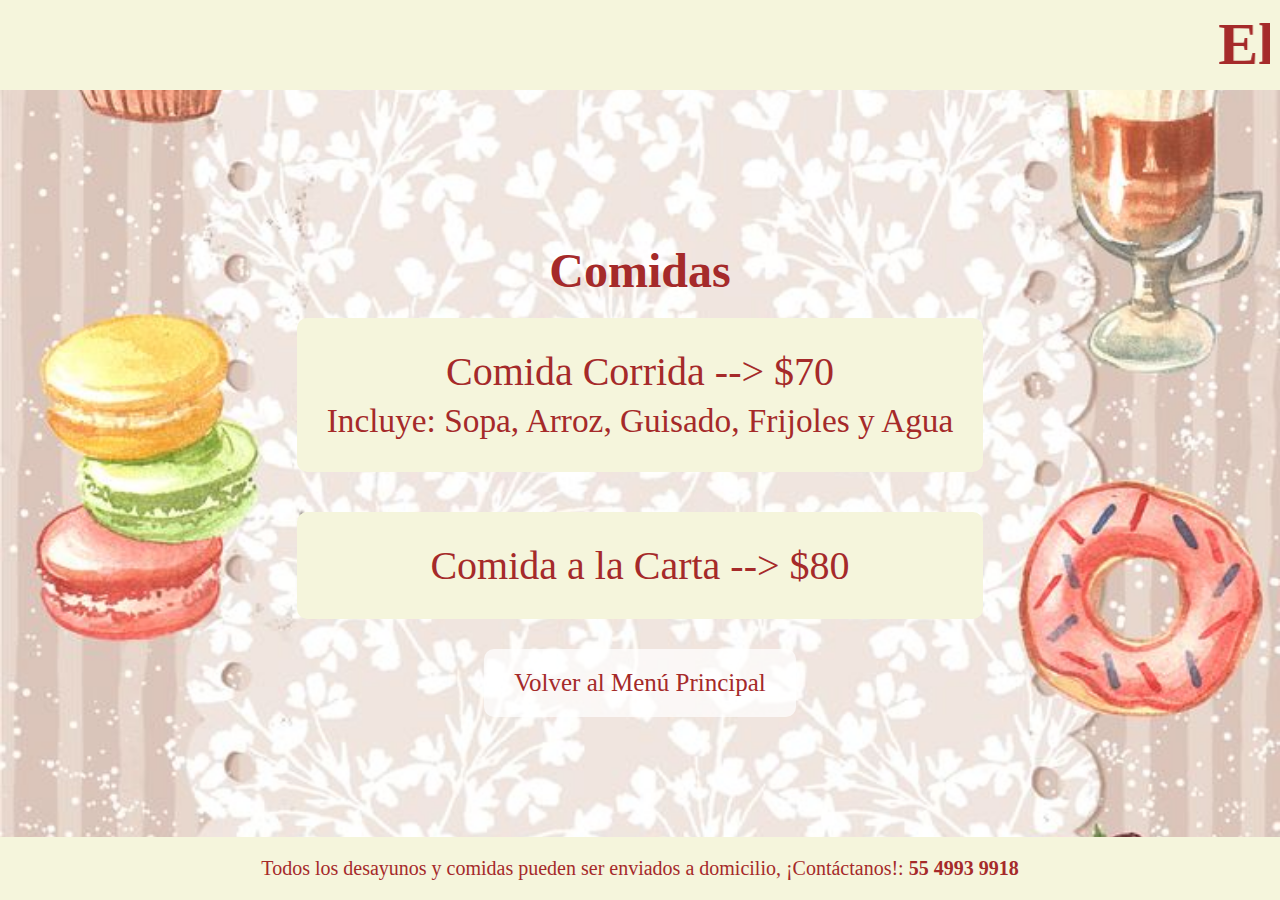
==== Comidas.html @ 710966b1 "Add files via upload" ====
<!DOCTYPE html>
<html lang="es">
<head>
    <meta charset="UTF-8">
    <meta name="viewport" content="width=device-width, initial-scale=1.0">
    <title>Comidas - El Buen Sazón</title>
    <link rel="stylesheet" href="estilos.css">
    <script defer src="script.js"></script>
</head>
<body>
    <div class="container">
        <header>
            <marquee>El Buen Sazón</marquee>
        </header>
        <main>
            <h1>Comidas</h1>
            <div class="menu">
                <a class="menu-item">Comida Corrida --> $70<br><small>Incluye: Sopa, Arroz, Guisado, Frijoles y Agua</small></a>
                <div class="menu-item" onclick="toggleMenu('a-la-carta-menu')">
                    Comida a la Carta --> $80
                </div>
                <div id="a-la-carta-menu" class="sub-menu">
                    <a class="sub-menu-item">Bistec al gusto</a>
                    <a  class="sub-menu-item">Pechuga al gusto</a>
                </div>
            </div>
            <a href="PagPrincipal.html" class="back-button">Volver al Menú Principal</a>
        </main>
        <footer>
            <p>Todos los desayunos y comidas pueden ser enviados a domicilio, ¡Contáctanos!: <strong>55 4993 9918</strong></p>
        </footer>
    </div>
</body>
</html>
---- estilos.css ----
body {
    font-family: Homeworks;
    margin: 0;
    padding: 0;
    background: url('fondo3.jpg') no-repeat center center fixed;
    background-size: cover;
    color: #fff;
}

.container {
    display: flex;
    flex-direction: column;
    justify-content: space-between;
    height: 100vh;
}

header {
    background: beige;
    padding: 10px;
    text-align: center;
    height: 70px;
}

marquee {
    color: brown;
    font-weight: bold;
    font-family: Homeworks;
    font-size: 60px;
}

main {
    flex: 1;
    display: flex;
    flex-direction: column;
    align-items: center;
    justify-content: center;
    text-align: center;
}

h1 {
    font-size: 3em;
    margin-bottom: 20px;
    color: brown;
}

.menu {
    display: flex;
    flex-direction: column;
    gap: 40px;
}

.menu-item {
    background: beige;
    padding: 30px;
    border-radius: 10px;
    text-decoration: none;
    color: brown;
    font-size: 40px;
    transition: background 0.3s;
    cursor: pointer;
}

.menu-item:hover {
    background: brown;
    color: white;
}

.sub-menu {
    display: none;
    flex-direction: column;
    gap: 10px;
    margin-top: 10px;
    background: beige;
    padding: 10px;
    border-radius: 10px;
}

.sub-menu-item {
    background: beige;
    padding: 30px;
    border-radius: 5px;
    text-decoration: none;
    color: brown;
    font-size: 30px;
    transition: background 0.3s;
}

.sub-menu-item:hover {
    background: rgba(255, 235, 59, 0.8);
    color: #000;
}

.back-button {
    margin-top: 30px;
    background: rgba(255, 255, 255, 0.7);
    padding: 20px 30px;
    border-radius: 10px;
    text-decoration: none;
    color: brown;
    font-size: 25px;
    transition: background 0.3s;
    font-family: Century Gothic21;
}

.back-button:hover {
    background: rgba(255, 255, 255, 1);
}

footer {
    background: beige;
    padding: 25pxpx;
    text-align: center;
    font-family: Century Gothic;
    font-size: 20px;
    color: brown;
}
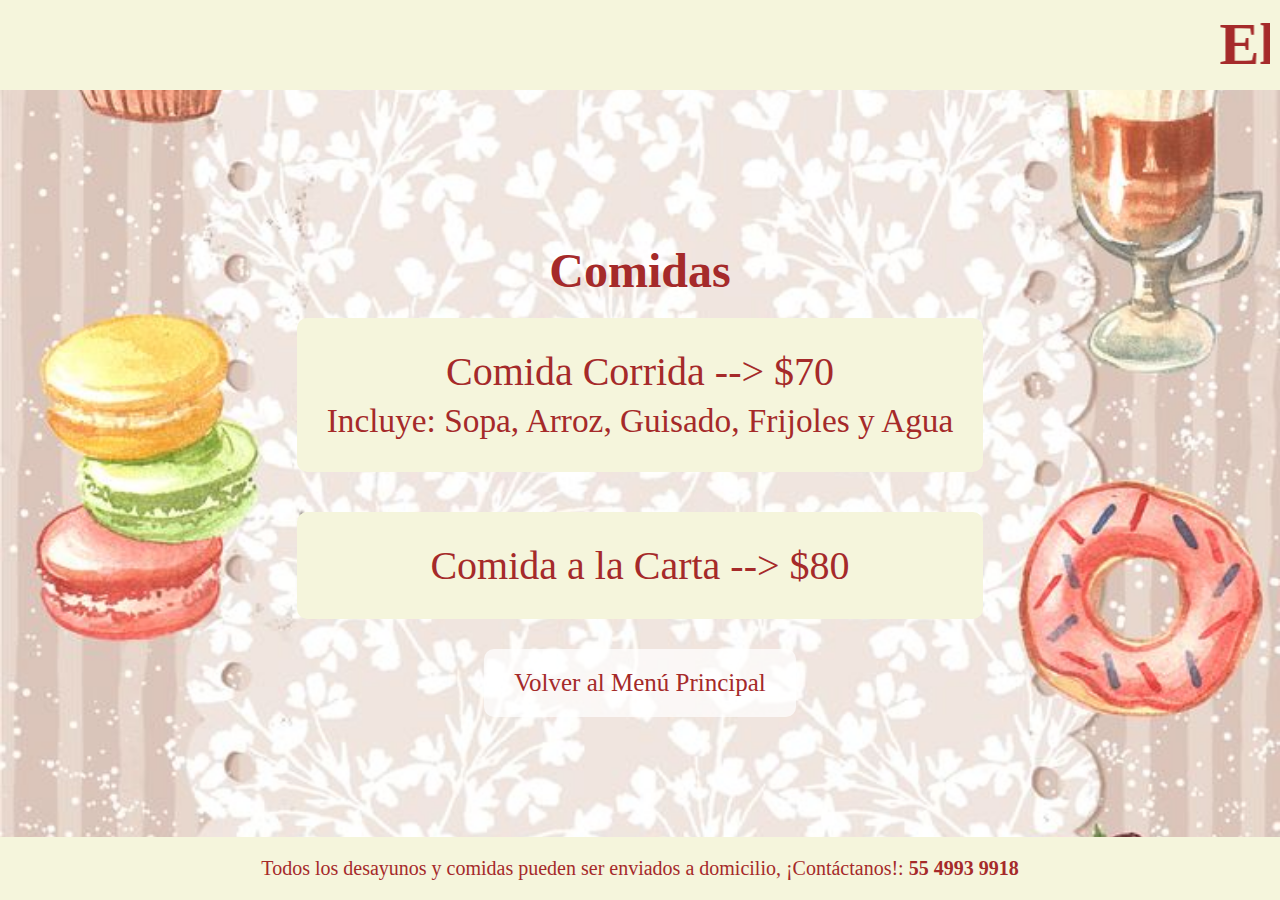
==== commit ba13b4b8: "Update Comidas.html" ====
--- a/Comidas.html
+++ b/Comidas.html
@@ -24,7 +24,7 @@
                     <a  class="sub-menu-item">Pechuga al gusto</a>
                 </div>
             </div>
-            <a href="PagPrincipal.html" class="back-button">Volver al Menú Principal</a>
+            <a href="index.html" class="back-button">Volver al Menú Principal</a>
         </main>
         <footer>
             <p>Todos los desayunos y comidas pueden ser enviados a domicilio, ¡Contáctanos!: <strong>55 4993 9918</strong></p>
